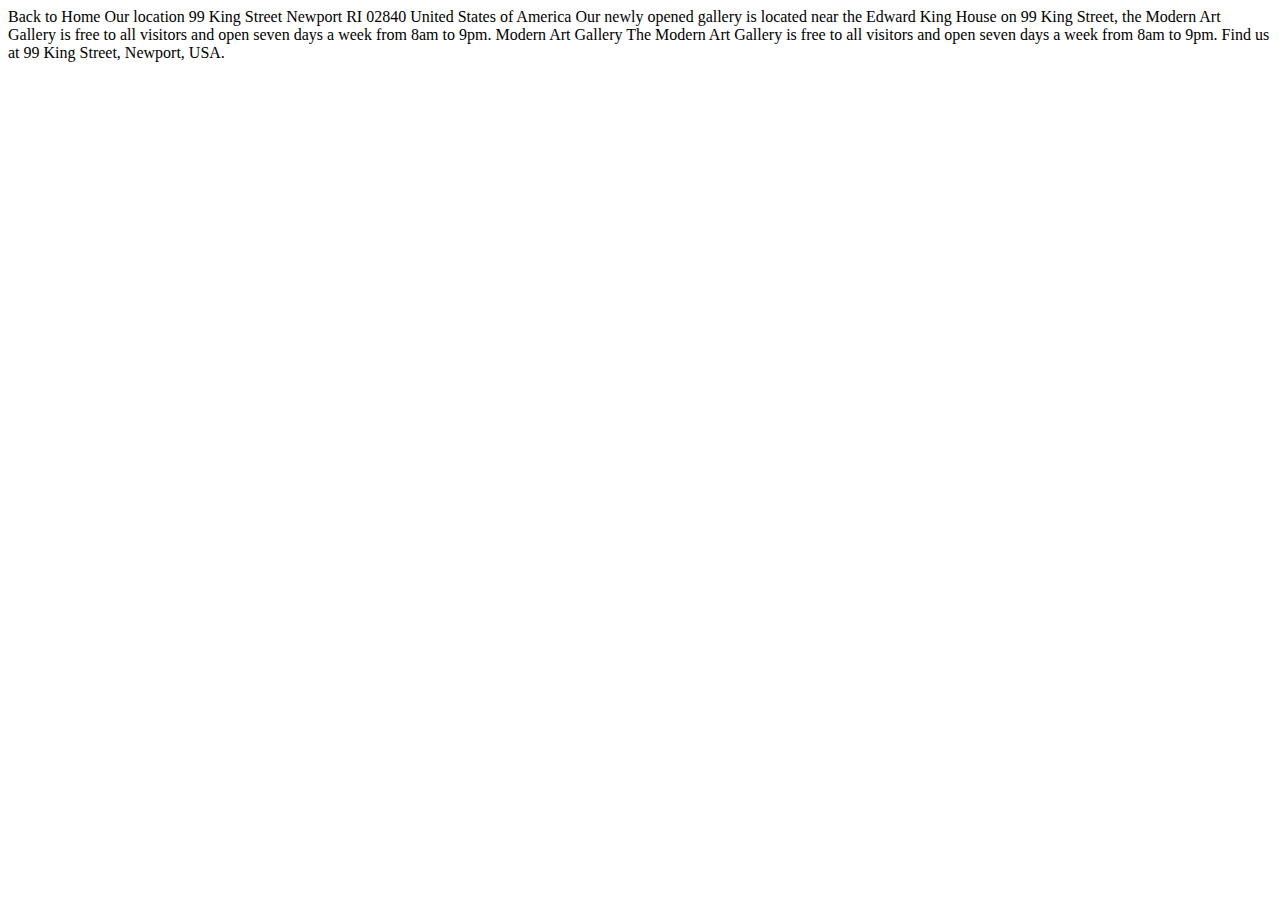
==== location.html @ 4aa65a32 "Initial commit" ====
<!DOCTYPE html>
<html lang="en">
<head>
  <meta charset="UTF-8">
  <meta name="viewport" content="width=device-width, initial-scale=1.0">

  <link rel="icon" type="image/png" sizes="32x32" href="./assets/favicon-32x32.png">
  
  <title>Frontend Mentor | Art gallery website</title>
</head>
<body>

  Back to Home

  Our location

  99 King Street
  Newport
  RI 02840
  United States of America

  Our newly opened gallery is located near the Edward King House on 99 King 
  Street, the Modern Art Gallery is free to all visitors and open seven days 
  a week from 8am to 9pm.

  Modern Art Gallery

  The Modern Art Gallery is free to all visitors and open seven days a week 
  from 8am to 9pm. Find us at 99 King Street, Newport, USA.

</body>
</html>
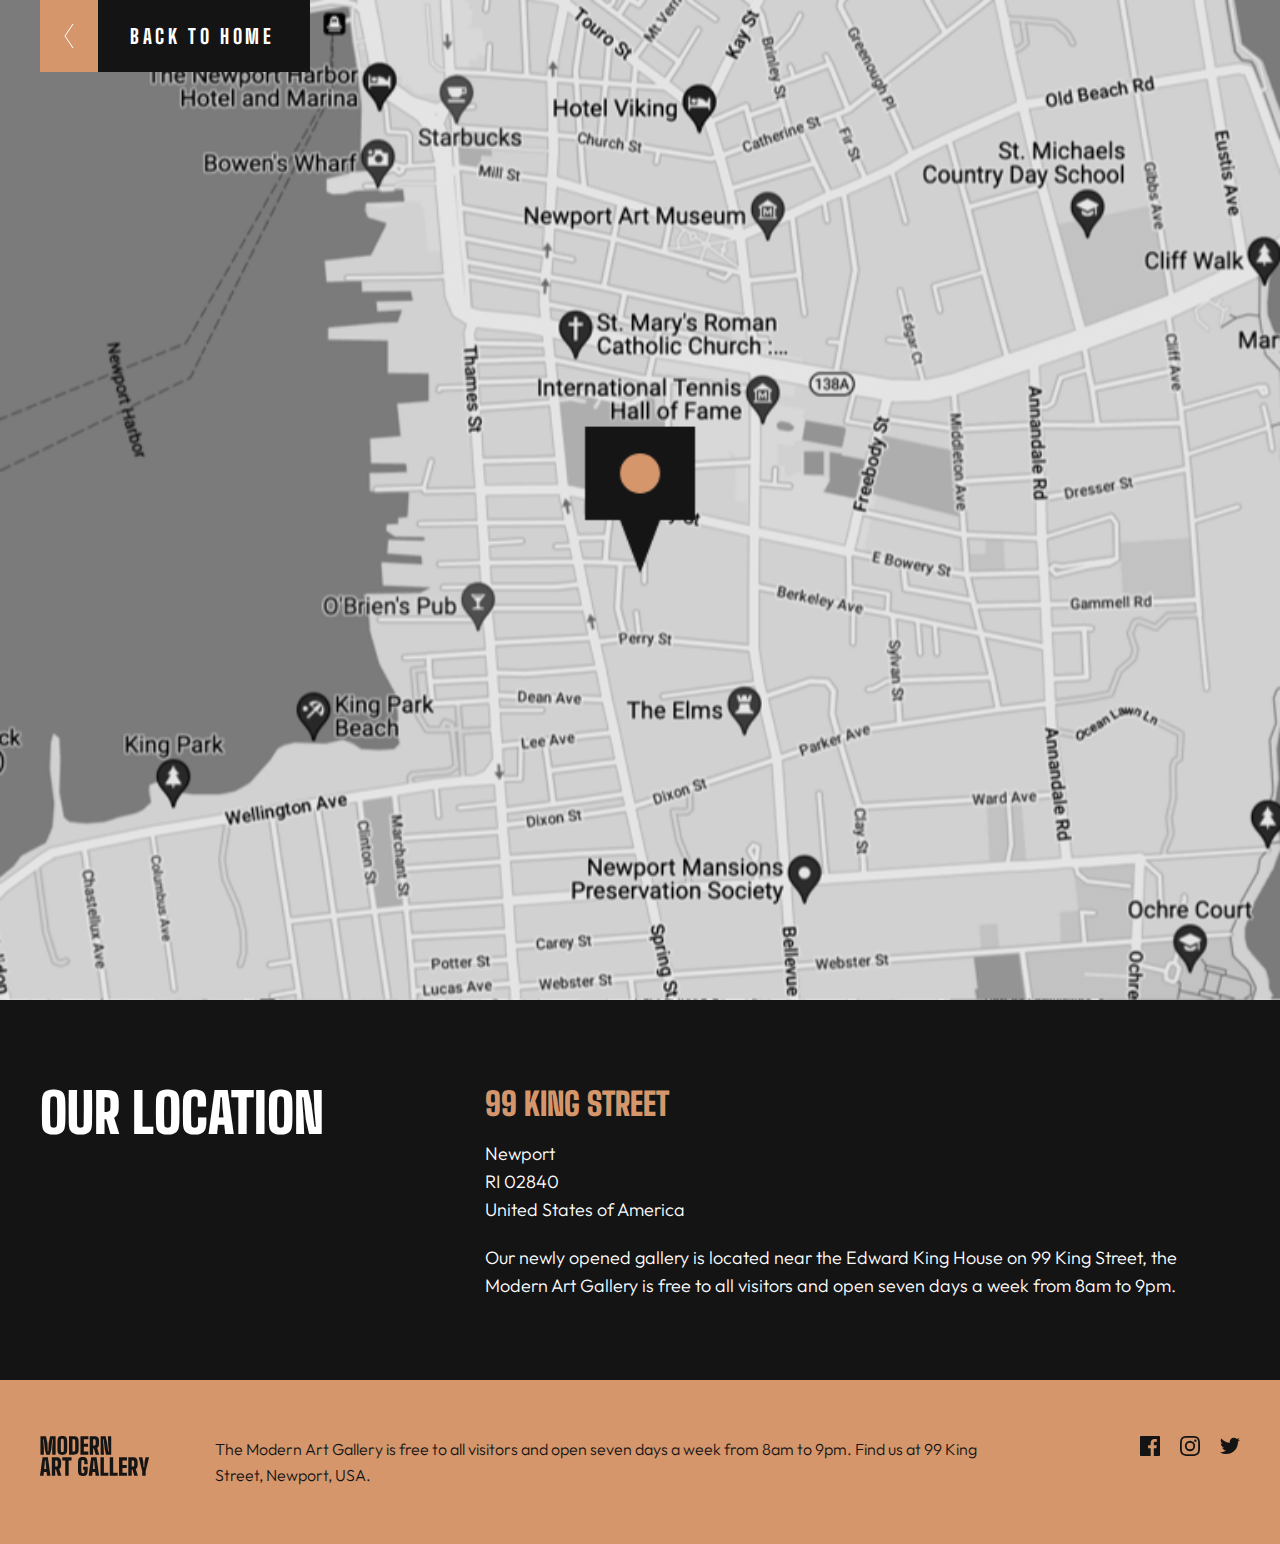
==== commit 4516762e: "finished" ====
--- a/location.html
+++ b/location.html
@@ -1,32 +1,99 @@
 <!DOCTYPE html>
-<html lang="en">
+<html lang="en-US">
+
 <head>
   <meta charset="UTF-8">
   <meta name="viewport" content="width=device-width, initial-scale=1.0">
+  <title>Art gallery website</title>
+  <link rel="shortcut icon" href="assets/favicon-32x32.png" type="image/x-icon">
+  <link rel="stylesheet" href="styles/location.css">
+</head>
 
-  <link rel="icon" type="image/png" sizes="32x32" href="./assets/favicon-32x32.png">
-  
-  <title>Frontend Mentor | Art gallery website</title>
-</head>
 <body>
 
-  Back to Home
+  <main>
 
-  Our location
+    <section class="map-section">
 
-  99 King Street
-  Newport
-  RI 02840
-  United States of America
+      <picture aria-hidden="true">
+        <source media="(min-width: 1439px)"
+          srcset="assets/desktop/image-map.png 1x, assets/desktop/image-map@2x.png 2x">
 
-  Our newly opened gallery is located near the Edward King House on 99 King 
-  Street, the Modern Art Gallery is free to all visitors and open seven days 
-  a week from 8am to 9pm.
+        <source media="(min-width: 767px)" srcset="assets/tablet/image-map.png 1x, assets/tablet/image-map@2x.png 2x">
 
-  Modern Art Gallery
+        <img class="map-img" srcset="assets/mobile/image-map.png 1x, assets/mobile/image-map@2x.png 2x" alt="">
+      </picture>
 
-  The Modern Art Gallery is free to all visitors and open seven days a week 
-  from 8am to 9pm. Find us at 99 King Street, Newport, USA.
+      <a href="index.html" class="cta-btn">
+        <img class="arrow-left" src="assets/icon-arrow-left.svg" alt="">
 
+        <span class="btn-text">Back to Home</span>
+      </a>
+    </section>
+
+    <section class="info-section">
+
+      <div class="title-wrapper">
+        <h1 class="section-title">Our location</h1>
+      </div>
+
+      <div class="wrapper">
+        <h2 class="section-subtitle">99 King Street</h2>
+
+        <p class="body-text">
+          Newport <br>
+          RI 02840 <br>
+          United States of America
+        </p>
+
+        <p class="body-text">
+          Our newly opened gallery is located near the Edward King House on 99 King
+          Street, the Modern Art Gallery is free to all visitors and open seven days
+          a week from 8am to 9pm.
+        </p>
+      </div>
+    </section>
+
+    <footer class="main-footer">
+
+      <img src="assets/logo-dark.svg" alt="Modern Art Gallery" class="logo-dark">
+
+      <p class="footer-text">
+        The Modern Art Gallery is free to all visitors and open seven days a week
+        from 8am to 9pm. Find us at 99 King Street, Newport, USA.
+      </p>
+
+      <div class="social">
+
+        <a href="#facebook" class="social-link">
+
+          <svg viewBox="0 0 20 20" class="facebook icon">
+            <path
+              d="M18.896 0H1.104C.494 0 0 .494 0 1.104v17.793C0 19.506.494 20 1.104 20h9.58v-7.745H8.076V9.237h2.606V7.01c0-2.583 1.578-3.99 3.883-3.99 1.104 0 2.052.082 2.329.119v2.7h-1.598c-1.254 0-1.496.597-1.496 1.47v1.928h2.989l-.39 3.018h-2.6V20h5.098c.608 0 1.102-.494 1.102-1.104V1.104C20 .494 19.506 0 18.896 0Z"
+              fill="#FFF" transform="matrix(1, 0, 0, 1, -4.440892098500626e-16, 0)"></path>
+          </svg>
+        </a>
+
+        <a href="#instagram" class="social-link">
+
+          <svg viewBox="0 0 20 20" class="instagram icon">
+            <path
+              d="M10 1.802c2.67 0 2.987.01 4.042.059 2.71.123 3.975 1.409 4.099 4.099.048 1.054.057 1.37.057 4.04 0 2.672-.01 2.988-.057 4.042-.124 2.687-1.387 3.975-4.1 4.099-1.054.048-1.37.058-4.041.058-2.67 0-2.987-.01-4.04-.058-2.718-.124-3.977-1.416-4.1-4.1-.048-1.054-.058-1.37-.058-4.041 0-2.67.01-2.986.058-4.04.124-2.69 1.387-3.977 4.1-4.1 1.054-.048 1.37-.058 4.04-.058ZM10 0C7.284 0 6.944.012 5.877.06 2.246.227.227 2.242.061 5.877.01 6.944 0 7.284 0 10s.012 3.057.06 4.123c.167 3.632 2.182 5.65 5.817 5.817 1.067.048 1.407.06 4.123.06s3.057-.012 4.123-.06c3.629-.167 5.652-2.182 5.816-5.817.05-1.066.061-1.407.061-4.123s-.012-3.056-.06-4.122C19.777 2.249 17.76.228 14.124.06 13.057.01 12.716 0 10 0Zm0 4.865a5.135 5.135 0 1 0 0 10.27 5.135 5.135 0 0 0 0-10.27Zm0 8.468a3.333 3.333 0 1 1 0-6.666 3.333 3.333 0 0 1 0 6.666Zm5.338-9.87a1.2 1.2 0 1 0 0 2.4 1.2 1.2 0 0 0 0-2.4Z"
+              fill="#FFF"></path>
+          </svg>
+        </a>
+
+        <a href="#twitter" class="social-link">
+
+          <svg viewBox="0 0 20 17" class="twitter icon">
+            <path
+              d="M20 2.172a8.192 8.192 0 0 1-2.357.646 4.11 4.11 0 0 0 1.805-2.27 8.22 8.22 0 0 1-2.606.996A4.096 4.096 0 0 0 13.847.248c-2.65 0-4.596 2.472-3.998 5.037A11.648 11.648 0 0 1 1.392 1a4.109 4.109 0 0 0 1.27 5.478 4.086 4.086 0 0 1-1.858-.513c-.045 1.9 1.318 3.679 3.291 4.075a4.113 4.113 0 0 1-1.853.07 4.106 4.106 0 0 0 3.833 2.849A8.25 8.25 0 0 1 0 14.658a11.616 11.616 0 0 0 6.29 1.843c7.618 0 11.923-6.434 11.663-12.205A8.354 8.354 0 0 0 20 2.172Z"
+              fill="#FFF"></path>
+          </svg>
+        </a>
+      </div>
+    </footer>
+  </main>
 </body>
+
 </html>--- a/styles/location.css
+++ b/styles/location.css
@@ -0,0 +1,263 @@
+@import url('https://fonts.googleapis.com/css2?family=Big+Shoulders+Display:wght@800;900&family=Outfit:wght@300&display=swap');
+
+:root {
+  /* Font Family */
+  --ff-heading: 'Big Shoulders Display', sans-serif;
+  --ff-body: 'Outfit', sans-serif;
+
+  /* Font Weight */
+  --fw-300: 300;
+  --fw-800: 800;
+  --fw-900: 900;
+
+  /* Font Size */
+  --fs-heading-1: 3.125rem;
+  --fs-subtitle-1: 2rem;
+  --fs-body-m: 1.125rem;
+  --fs-body-s: 1rem;
+
+  /* Line Height */
+  --lh-heading-1: 2.8125rem;
+  --lh-subtitle-1: 2rem;
+  --lh-body-m: 1.75rem;
+  --lh-body-s: 1.625rem;
+
+  /* Colors */
+  --clr-gold: hsl(24, 56%, 63%);
+  --clr-almostblack: hsl(0, 0%, 8%);
+  --clr-darkgrey: hsl(0, 0%, 27%);
+  --clr-white: hsl(0, 0%, 100%);
+}
+
+*,
+*::before,
+*::after {
+  margin: 0;
+  padding: 0;
+  box-sizing: border-box;
+  font: inherit;
+}
+
+ul,
+ol {
+  list-style: none;
+}
+
+img,
+picture,
+svg {
+  max-width: 100%;
+  display: block;
+}
+
+body {
+  min-width: 100%;
+}
+
+.map-img {
+  width: 100%;
+  height: auto;
+}
+
+.cta-btn {
+  position: absolute;
+  top: 0;
+  left: 0;
+  z-index: 1;
+  text-decoration: none;
+  display: inline-flex;
+}
+
+.cta-btn .btn-text {
+  background-color: var(--clr-almostblack);
+  color: var(--clr-white);
+  font-family: var(--ff-heading);
+  font-size: 1.25rem;
+  letter-spacing: 0.2275rem;
+  font-weight: var(--fw-800);
+  text-transform: uppercase;
+  padding-block: 1.5rem;
+  padding-inline-start: 2rem;
+  padding-inline-end: 2.1875rem;
+  transition: background 200ms;
+}
+
+.cta-btn .arrow-left {
+  background-color: var(--clr-gold);
+  padding: 1.5rem;
+  transition: background 200ms;
+}
+
+.cta-btn:hover .btn-text,
+.cta-btn:focus-visible .btn-text {
+  background-color: var(--clr-gold);
+}
+
+.cta-btn:hover .arrow-left,
+.cta-btn:focus-visible .arrow-left {
+  background-color: var(--clr-almostblack);
+}
+
+.info-section {
+  background-color: var(--clr-almostblack);
+  color: var(--clr-white);
+  padding-inline: 1rem;
+  padding-block-start: 3rem;
+  padding-block-end: 3.5rem;
+}
+
+.section-title {
+  font-family: var(--ff-heading);
+  font-size: var(--fs-heading-1);
+  font-weight: var(--fw-900);
+  line-height: var(--lh-heading-1);
+  text-transform: uppercase;
+}
+
+.section-subtitle {
+  font-family: var(--ff-heading);
+  font-size: var(--fs-subtitle-1);
+  font-weight: var(--fw-900);
+  line-height: var(--lh-subtitle-1);
+  text-transform: uppercase;
+  color: var(--clr-gold);
+  margin-block-start: 3rem;
+}
+
+.body-text {
+  font-family: var(--ff-body);
+  font-size: var(--fs-body-m);
+  font-weight: var(--fw-300);
+  line-height: var(--lh-body-m);
+  margin-block-start: 1.25rem;
+}
+
+.main-footer {
+  background-color: var(--clr-gold);
+  padding-inline: 2rem;
+  padding-block: 3rem;
+}
+
+.logo-dark {
+  width: 110.05px;
+}
+
+.footer-text {
+  color: var(--clr-almostblack);
+  font-family: var(--ff-body);
+  font-size: var(--fs-body-s);
+  font-weight: var(--fw-300);
+  line-height: var(--lh-body-s);
+  margin-block-start: 2.375rem;
+}
+
+.social {
+  display: flex;
+  align-items: start;
+  gap: 1.25rem;
+  margin-block-start: 2.375rem;
+}
+
+.icon path {
+  fill: var(--clr-almostblack);
+}
+
+.social-link:hover .icon path,
+.social-link:focus-visible .icon path {
+  fill: var(--clr-white);
+}
+
+.social .icon {
+  width: 20px;
+  height: 20px;
+}
+
+@media screen and (min-width: 767px) {
+  :root {
+    /* Font Size */
+    --fs-heading-1: 3.4375rem;
+    --fs-subtitle-1: 2rem;
+    --fs-body-m: 1.125rem;
+    --fs-body-s: 1rem;
+
+    /* Line Height */
+    --lh-heading-1: 3.125rem;
+    --lh-subtitle-1: 2rem;
+    --lh-body-m: 1.75rem;
+    --lh-body-s: 1.625rem;
+  }
+
+  .cta-btn {
+    margin-inline-start: 2.5rem;
+  }
+
+  .info-section {
+    display: grid;
+    gap: 4.25rem;
+    grid-template-columns: 1fr 2fr;
+    padding-inline: 2.5rem;
+    padding-block-start: 5.5rem;
+    padding-block-end: 5rem;
+  }
+
+  .section-subtitle {
+    margin-block-start: 0;
+  }
+
+  .main-footer {
+    display: grid;
+    grid-template-columns: repeat(3, auto);
+    padding-inline: 2.5rem;
+    padding-block: 3.5rem;
+  }
+
+  .main-footer > * {
+    margin-block-start: 0;
+  }
+
+  .footer-text {
+    padding-inline-start: 4.0625rem;
+    padding-inline-end: 9.6875rem;
+  }
+}
+
+@media screen and (min-width: 1439px) {
+  :root {
+    /* Font Size */
+    --fs-heading-1: 4.375rem;
+    --fs-subtitle-1: 2.25rem;
+    --fs-body-m: 1.375rem;
+    --fs-body-s: 1.125rem;
+
+    /* Line Height */
+    --lh-heading-1: 4.375rem;
+    --lh-subtitle-1: 2.25rem;
+    --lh-body-m: 2rem;
+    --lh-body-s: 1.75rem;
+  }
+
+  .cta-btn {
+    margin-inline-start: 9.75rem;
+  }
+
+  .info-section {
+    padding-inline: 10.3125rem;
+    padding-block-start: 6.5rem;
+    padding-block-end: 8rem;
+  }
+  
+  .logo-dark {
+    width: 159.57px;
+  }
+
+  .main-footer {
+    padding-inline: 10.3125rem;
+    padding-block: 5rem;
+  }
+
+  .footer-text {
+    padding-inline-start: 8.776875rem;
+    padding-inline-end: 17.5rem;
+  }
+
+}